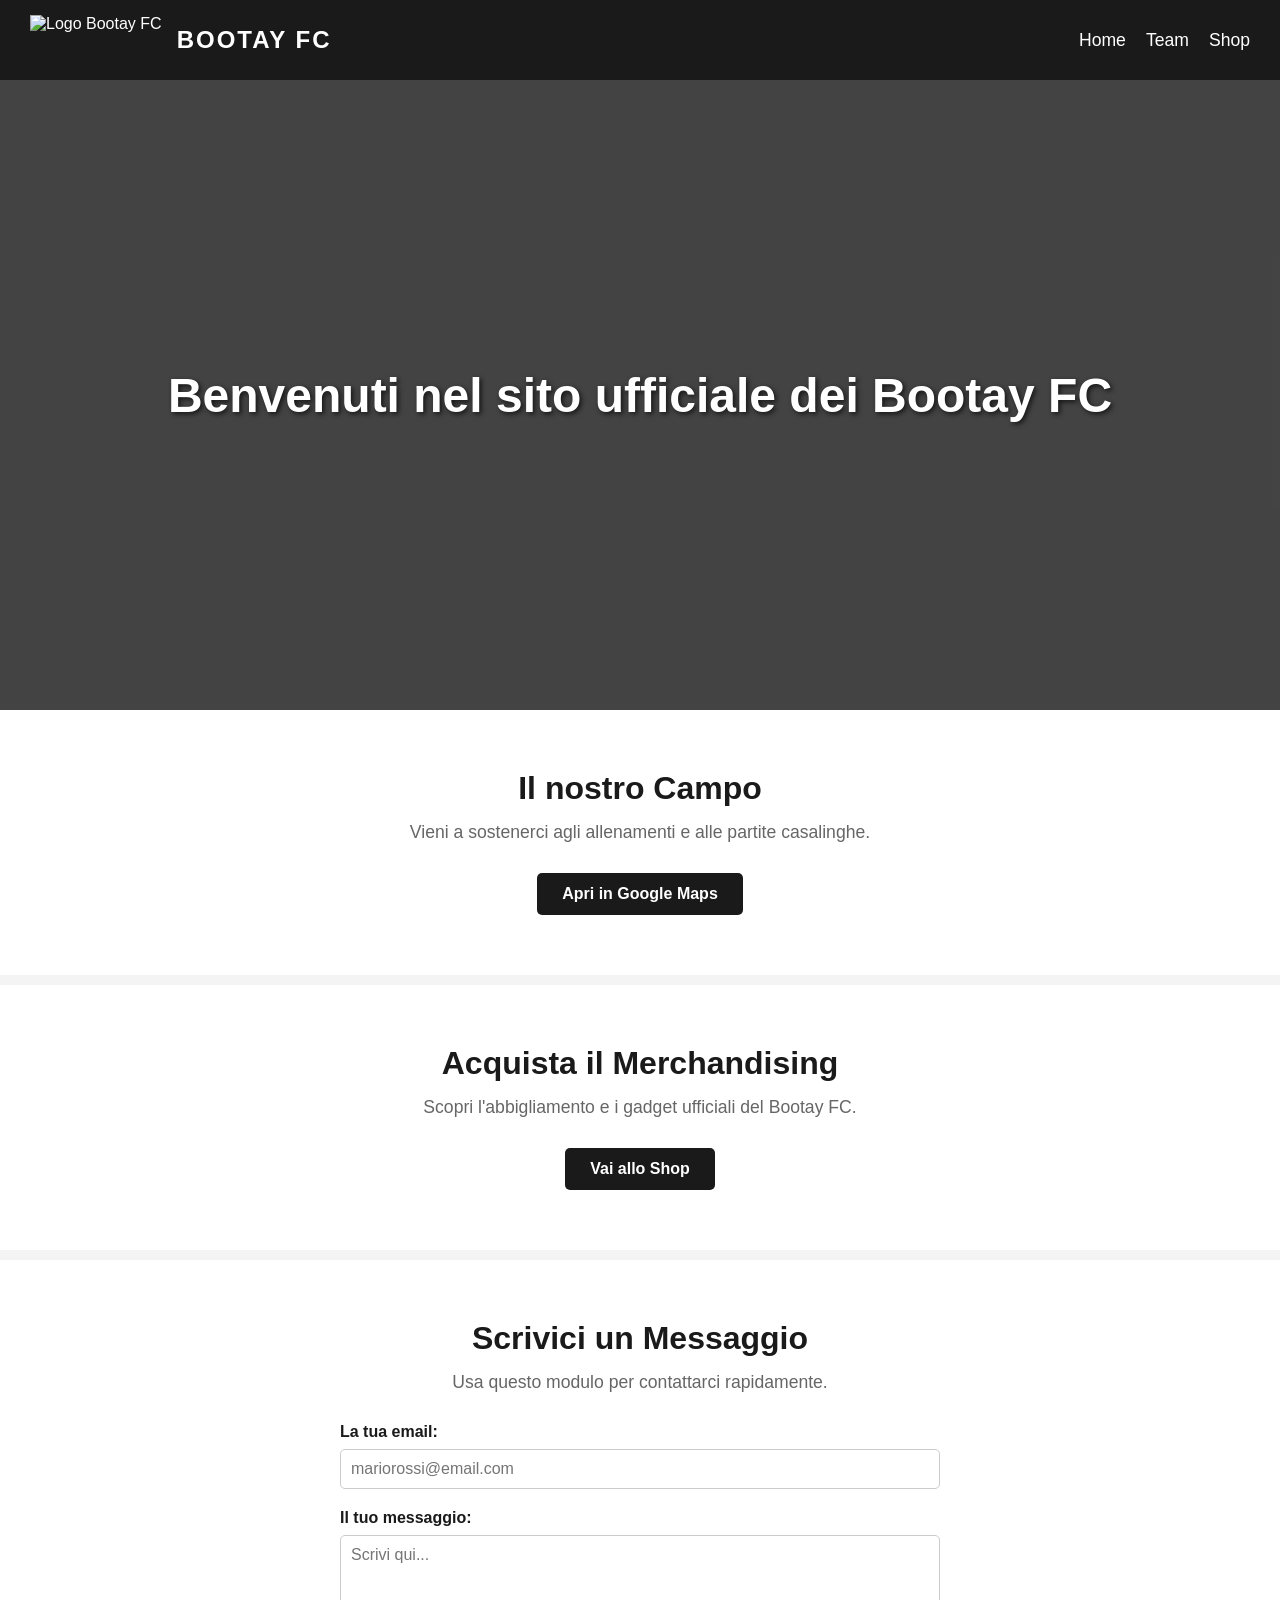
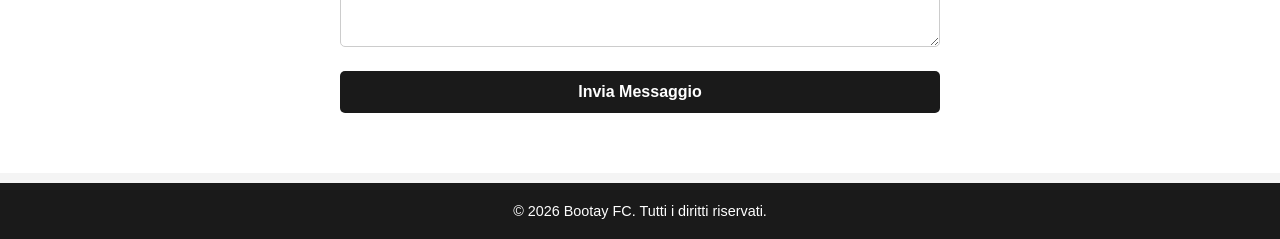
==== index.html @ 6051c7f7 "Add files via upload" ====
<!-- index.html -->
<!DOCTYPE html>
<html lang="it">
<head>
    <!-- Impostazioni di base per la codifica dei caratteri e per rendere il sito responsivo su dispositivi mobili -->
    <meta charset="UTF-8">
    <meta name="viewport" content="width=device-width, initial-scale=1.0">
    <title>Bootay FC | Home</title>
    <!-- Collegamento al file CSS esterno che contiene tutti gli stili, incluso lo sfondo -->
    <link rel="stylesheet" href="style.css">
</head>
<body>

    <!-- HEADER: Contiene il logo, il nome e il menu di navigazione. -->
    <header class="main-header">
        <div class="logo-container">
            <img src="LOGO.png" alt="Logo Bootay FC" class="logo">
            <h1 class="team-name">Bootay FC</h1>
        </div>

        <!-- Menu hamburger per dispositivi mobili gestito tramite CSS -->
        <input type="checkbox" id="menu-toggle" class="menu-checkbox">
        <label for="menu-toggle" class="hamburger-icon">&#9776;</label>

        <!-- Navigazione principale del sito -->
        <nav class="main-nav">
            <ul>
                <li><a href="index.html">Home</a></li>
                <li><a href="team.html">Team</a></li>
                <li><a href="shop.html">Shop</a></li>
            </ul>
        </nav>
    </header>

    <main>
        <!-- SEZIONE HERO: Contiene un'immagine di sfondo con un overlay e un testo di benvenuto -->
        <section class="hero-section">
            <div class="hero-overlay">
                <!-- AGGIORNAMENTO TESTO: Inserita la frase richiesta -->
                <h2 class="hero-text">Benvenuti nel sito ufficiale dei Bootay FC</h2>
            </div>
        </section>

        <!-- SEZIONE MAPPA: Contiene il link a Google Maps per raggiungere il campo -->
        <section class="location-section">
            <h2>Il nostro Campo</h2>
            <p>Vieni a sostenerci agli allenamenti e alle partite casalinghe.</p>
            <a href="https://maps.app.goo.gl/NJtgRynDcXupfxhT8" target="_blank" class="maps-btn">
                Apri in Google Maps
            </a>
        </section>

        <!-- SEZIONE INFO SHOP: Rimanda alla pagina dei prodotti -->
        <section class="shop-info-section">
            <h2>Acquista il Merchandising</h2>
            <p>Scopri l'abbigliamento e i gadget ufficiali del Bootay FC.</p>
            <a href="shop.html" class="buy-btn">
                Vai allo Shop
            </a>
        </section>

        <!-- SEZIONE CONTATTI: Modulo per inviare messaggi generici alla dirigenza -->
        <section class="contact-form-section">
            <h2>Scrivici un Messaggio</h2>
            <p>Usa questo modulo per contattarci rapidamente.</p>
            
            <form action="mailto:federicosaporiti@bootayfc.it,jacopobrama@bootayfc.it?subject=Messaggio dal sito Bootay FC" method="post" enctype="text/plain" class="contact-form">
                <div class="form-group">
                    <label for="userEmail">La tua email:</label>
                    <input type="email" id="userEmail" name="Email_Mittente" placeholder="mariorossi@email.com" required>
                </div>
                <div class="form-group">
                    <label for="userMessage">Il tuo messaggio:</label>
                    <textarea id="userMessage" name="Messaggio" rows="5" placeholder="Scrivi qui..." required></textarea>
                </div>
                <button type="submit" class="submit-btn">Invia Messaggio</button>
            </form>
        </section>
    </main>

    <!-- FOOTER: Piè di pagina standard -->
    <footer>
        <p>&copy; 2026 Bootay FC. Tutti i diritti riservati.</p>
    </footer>

</body>
</html>
---- style.css ----
/* style.css */

/* RESET GLOBALE */
* {
    margin: 0;
    padding: 0;
    box-sizing: border-box;
    font-family: 'Segoe UI', Tahoma, Geneva, Verdana, sans-serif;
}

body {
    background-color: #f4f4f4;
    color: #333;
}

/* =========================================
   HEADER E MENU DI NAVIGAZIONE
========================================= */
.main-header {
    background-color: #1a1a1a;
    color: #fff;
    display: flex;
    justify-content: space-between;
    align-items: center;
    padding: 15px 30px;
    position: sticky;
    top: 0;
    z-index: 1000;
}

.logo-container {
    display: flex;
    align-items: center;
    gap: 15px;
}

.logo {
    height: 50px;
    width: auto;
}

.team-name {
    font-size: 1.5rem;
    font-weight: bold;
    text-transform: uppercase;
    letter-spacing: 2px;
}

.menu-checkbox {
    display: none;
}

.hamburger-icon {
    display: none; 
    font-size: 2rem;
    cursor: pointer;
    user-select: none;
}

.main-nav ul {
    list-style: none;
    display: flex;
    gap: 20px;
}

.main-nav a {
    color: #fff;
    text-decoration: none;
    font-size: 1.1rem;
    transition: color 0.3s;
}

.main-nav a:hover {
    color: #f39c12;
}

/* =========================================
   HERO SECTION (HOME PAGE)
========================================= */
.hero-section {
    background-image: url('ImmagineHome.JPG'); 
    background-color: #888; 
    background-size: cover;
    background-position: center;
    height: 70vh; 
    display: flex;
    align-items: center;
    justify-content: center;
    position: relative;
}

.hero-overlay {
    background-color: rgba(0, 0, 0, 0.5); 
    width: 100%;
    height: 100%;
    display: flex;
    align-items: center;
    justify-content: center;
}

.hero-text {
    color: #fff;
    font-size: 3rem;
    text-align: center;
    text-shadow: 2px 2px 5px rgba(0,0,0,0.7);
    padding: 0 20px;
}

/* =========================================
   SEZIONI GENERICHE (HOME PAGE)
========================================= */
.location-section, .shop-info-section, .contact-form-section {
    padding: 60px 20px;
    text-align: center;
    background-color: #fff;
    margin-bottom: 10px; 
}

.location-section h2, .shop-info-section h2, .contact-form-section h2 {
    font-size: 2rem;
    margin-bottom: 15px;
    color: #1a1a1a;
}

.location-section p, .shop-info-section p, .contact-form-section p {
    font-size: 1.1rem;
    margin-bottom: 30px;
    color: #666;
}

/* STILE PULSANTI */
.maps-btn, .buy-btn, .submit-btn {
    display: inline-block;
    background-color: #1a1a1a;
    color: #fff;
    padding: 12px 25px;
    text-decoration: none;
    font-weight: bold;
    border-radius: 5px;
    border: none; 
    cursor: pointer; 
    transition: background-color 0.3s;
    font-size: 1rem;
}

.maps-btn:hover, .buy-btn:hover, .submit-btn:hover {
    background-color: #f39c12;
}

/* =========================================
   STILI PER I FORM DI CONTATTO E ORDINE
========================================= */
.contact-form {
    max-width: 600px;
    margin: 0 auto;
    text-align: left; 
}

.form-group {
    margin-bottom: 20px;
}

.form-group label {
    display: block;
    margin-bottom: 8px;
    font-weight: bold;
    color: #1a1a1a;
}

.form-group input, 
.form-group textarea {
    width: 100%; 
    padding: 10px;
    border: 1px solid #ccc; 
    border-radius: 5px; 
    font-size: 1rem;
}

.form-group input:focus, 
.form-group textarea:focus {
    outline: none;
    border-color: #f39c12;
}

.contact-form .submit-btn {
    display: block;
    width: 100%; 
    margin-top: 10px;
}

/* =========================================
   STILI PER LA GRIGLIA DELLO SHOP
========================================= */
.shop-grid {
    display: grid;
    grid-template-columns: repeat(auto-fit, minmax(250px, 1fr));
    gap: 30px;
    max-width: 1000px; 
    margin: 40px auto 0; 
}

.product-card {
    background-color: #fff;
    border: 1px solid #eee;
    border-radius: 8px;
    padding: 20px;
    box-shadow: 0 4px 6px rgba(0,0,0,0.05); 
    transition: transform 0.3s ease; 
    text-align: left; 
}

.product-card:hover {
    transform: translateY(-5px);
}

.product-img {
    width: 100%; 
    height: auto;
    border-radius: 4px;
    margin-bottom: 15px;
    background-color: #f9f9f9; 
}

.product-title {
    font-size: 1.4rem;
    color: #1a1a1a;
    margin-bottom: 10px;
}

.product-price {
    font-size: 1.2rem;
    font-weight: bold;
    color: #f39c12; 
    margin-bottom: 10px;
}

.product-desc {
    font-size: 0.95rem;
    color: #666;
    line-height: 1.4;
}

/* =========================================
   STILI PER LA PAGINA TEAM (NUOVI)
========================================= */

/* Layout per la sezione con immagine a sinistra e testo a destra (Flexbox) */
.team-overview-section {
    background-color: #fff;
    padding: 60px 20px;
    margin-bottom: 10px;
}

.team-overview-container {
    display: flex;
    align-items: center; /* Allinea verticalmente immagine e testo al centro */
    gap: 40px; /* Spazio vuoto tra l'immagine e il blocco di testo */
    max-width: 1100px; /* Larghezza massima per evitare che si allarghi troppo su grandi schermi */
    margin: 0 auto; /* Centra il contenitore nella pagina */
}

/* I due blocchi figli prendono ciascuno il 50% dello spazio disponibile equamente */
.team-image-box, .team-text-box {
    flex: 1;
}

/* Stile dell'immagine della squadra completa: occupa tutto il suo box, con bordi arrotondati e ombra */
.full-team-img {
    width: 100%;
    height: auto;
    border-radius: 10px;
    box-shadow: 0 5px 15px rgba(0,0,0,0.1);
}

.team-text-box h2 {
    font-size: 2.2rem;
    color: #1a1a1a;
    margin-bottom: 20px;
}

.team-text-box p {
    font-size: 1.1rem;
    color: #444;
    line-height: 1.6; /* Aumenta l'interlinea per una lettura più confortevole */
}

/* Layout per la griglia contenente i singoli giocatori */
.roster-section {
    padding: 60px 20px;
    text-align: center;
}

.roster-section h2 {
    font-size: 2rem;
    color: #1a1a1a;
    margin-bottom: 10px;
}

.roster-subtitle {
    font-size: 1.1rem;
    color: #666;
    margin-bottom: 40px;
}

/* Griglia per le card dei giocatori, simile a quella dello shop ma leggermente più compatta */
.roster-grid {
    display: grid;
    grid-template-columns: repeat(auto-fit, minmax(220px, 1fr));
    gap: 20px;
    max-width: 1100px;
    margin: 0 auto;
}

/* Stile della card per il singolo membro della squadra */
.player-card {
    background-color: #fff;
    border-radius: 8px;
    padding: 20px;
    box-shadow: 0 3px 6px rgba(0,0,0,0.05);
    text-align: center; /* Centra foto e testo all'interno della card */
    transition: transform 0.3s;
}

.player-card:hover {
    transform: translateY(-5px); /* Si solleva al passaggio del mouse */
}

/* Immagine del giocatore. Mettendo aspect-ratio: 1/1 la forziamo a diventare quadrata. 
   object-fit: cover taglia l'immagine per riempire il quadrato senza deformarla,
   border-radius: 50% la trasforma in un cerchio perfetto */
.player-img {
    width: 120px;
    height: 120px;
    object-fit: cover;
    border-radius: 50%;
    margin-bottom: 15px;
    border: 3px solid #f39c12; /* Bordo arancione decorativo intorno alla foto */
}

.player-name {
    font-size: 1.2rem;
    color: #1a1a1a;
    margin-bottom: 5px;
}

.player-role {
    font-size: 0.95rem;
    font-weight: bold;
    color: #f39c12; /* Evidenzia il ruolo con il colore di accento */
    margin-bottom: 10px;
}

.player-desc {
    font-size: 0.9rem;
    color: #666;
    line-height: 1.4;
}

/* =========================================
   FOOTER
========================================= */
footer {
    background-color: #1a1a1a;
    color: #fff;
    text-align: center;
    padding: 20px;
    font-size: 0.9rem;
}

/* =========================================
   MEDIA QUERY PER DISPOSITIVI MOBILI 
========================================= */
@media (max-width: 768px) {
    .hamburger-icon {
        display: block;
    }

    .main-nav {
        position: absolute;
        top: 100%; 
        left: 0;
        width: 100%;
        background-color: #1a1a1a;
        max-height: 0; 
        overflow: hidden;
        transition: max-height 0.3s ease-out; 
    }

    .main-nav ul {
        flex-direction: column; 
        text-align: center;
        padding: 20px 0;
    }

    .main-nav ul li {
        margin: 15px 0;
    }

    .menu-checkbox:checked ~ .main-nav {
        max-height: 300px; 
    }

    .hero-text {
        font-size: 2rem;
    }

    /* Regola aggiuntiva per i dispositivi mobili:
       Se lo schermo è piccolo, l'immagine e il testo della squadra vengono incolonnati
       invece di stare affiancati */
    .team-overview-container {
        flex-direction: column;
        text-align: center; /* Centra il testo quando è incolonnato sotto l'immagine */
    }
}
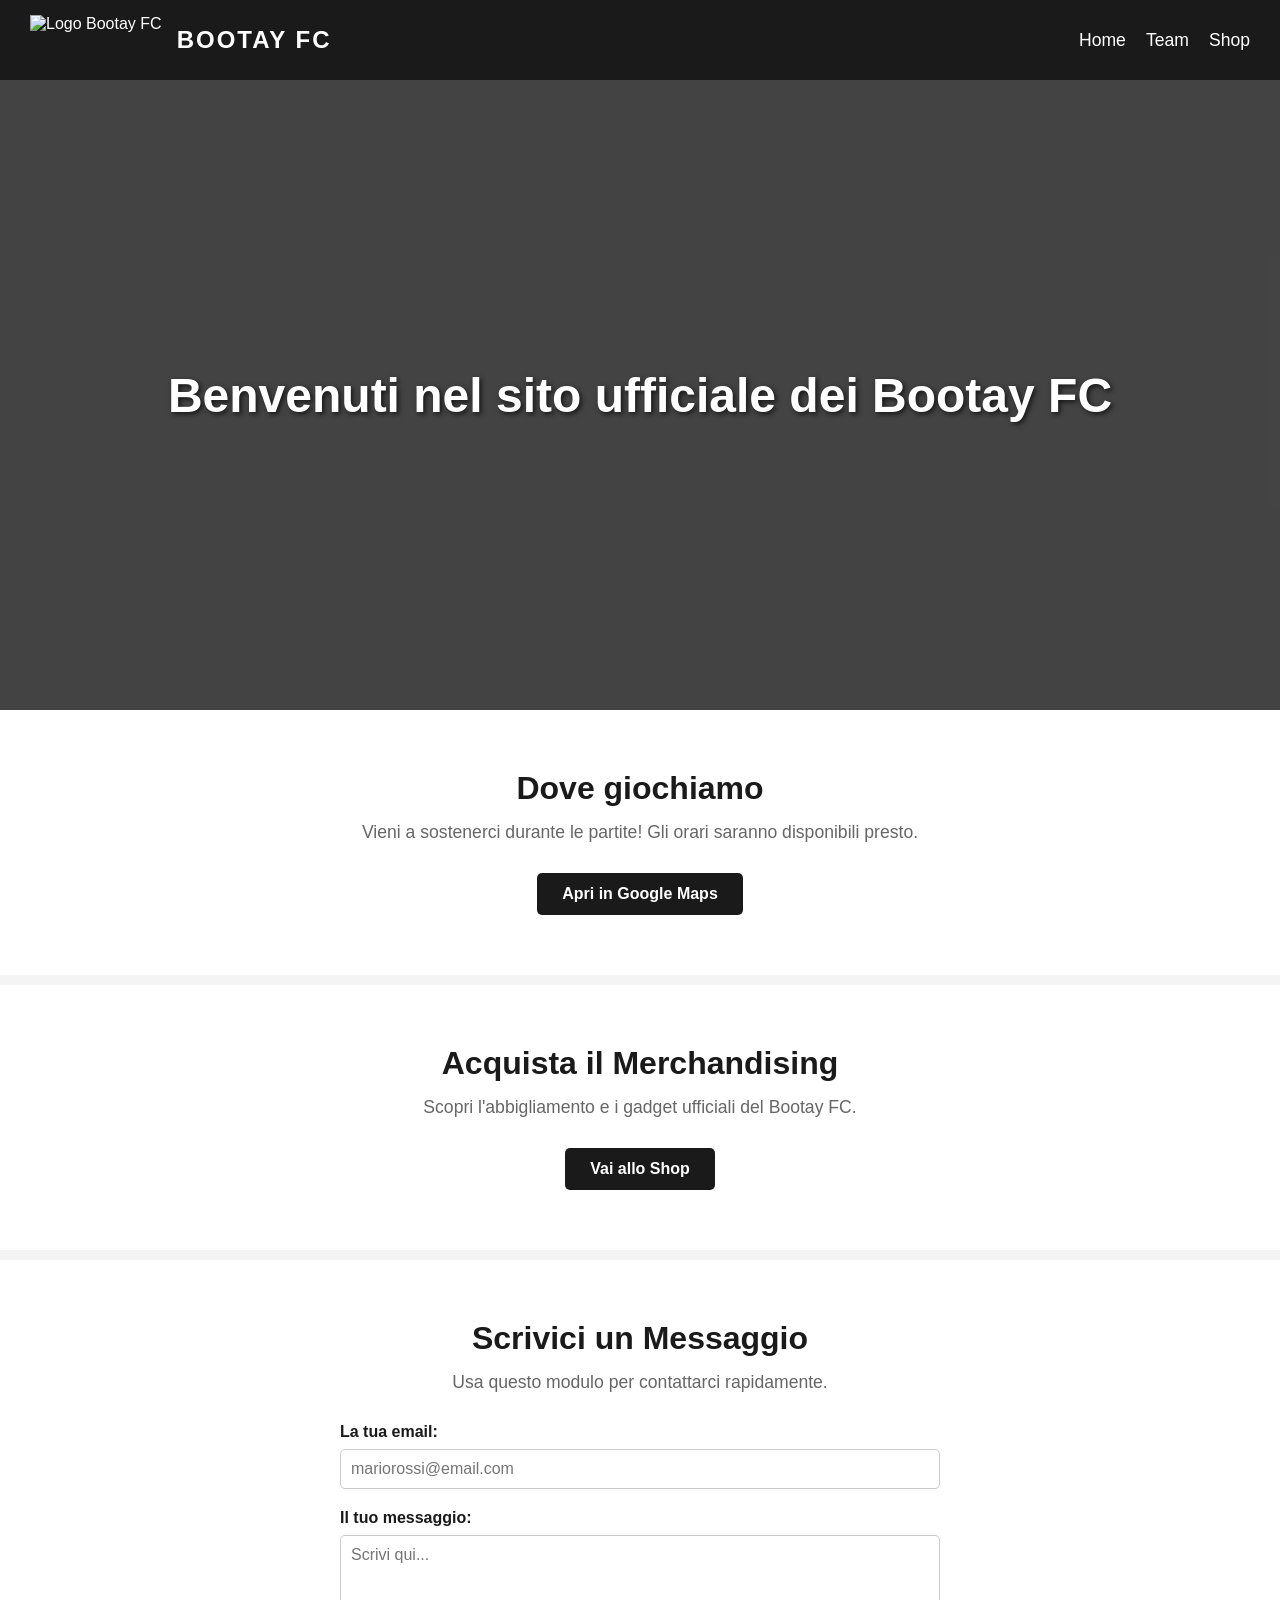
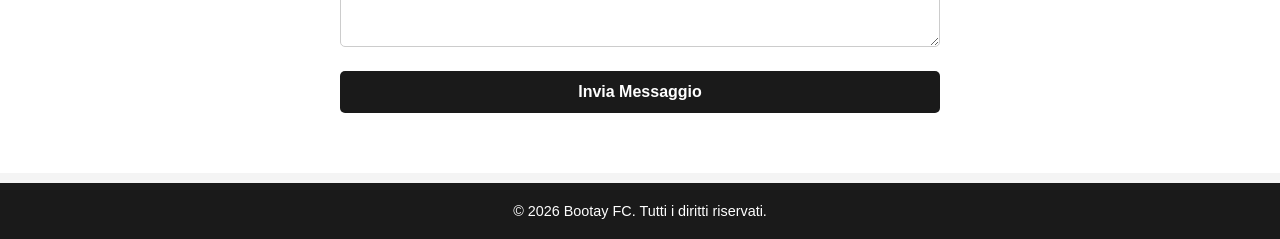
==== commit 1223948e: "Add files via upload" ====
--- a/index.html
+++ b/index.html
@@ -43,8 +43,8 @@
 
         <!-- SEZIONE MAPPA: Contiene il link a Google Maps per raggiungere il campo -->
         <section class="location-section">
-            <h2>Il nostro Campo</h2>
-            <p>Vieni a sostenerci agli allenamenti e alle partite casalinghe.</p>
+            <h2>Dove giochiamo</h2>
+            <p>Vieni a sostenerci durante le partite! Gli orari saranno disponibili presto.</p>
             <a href="https://maps.app.goo.gl/NJtgRynDcXupfxhT8" target="_blank" class="maps-btn">
                 Apri in Google Maps
             </a>
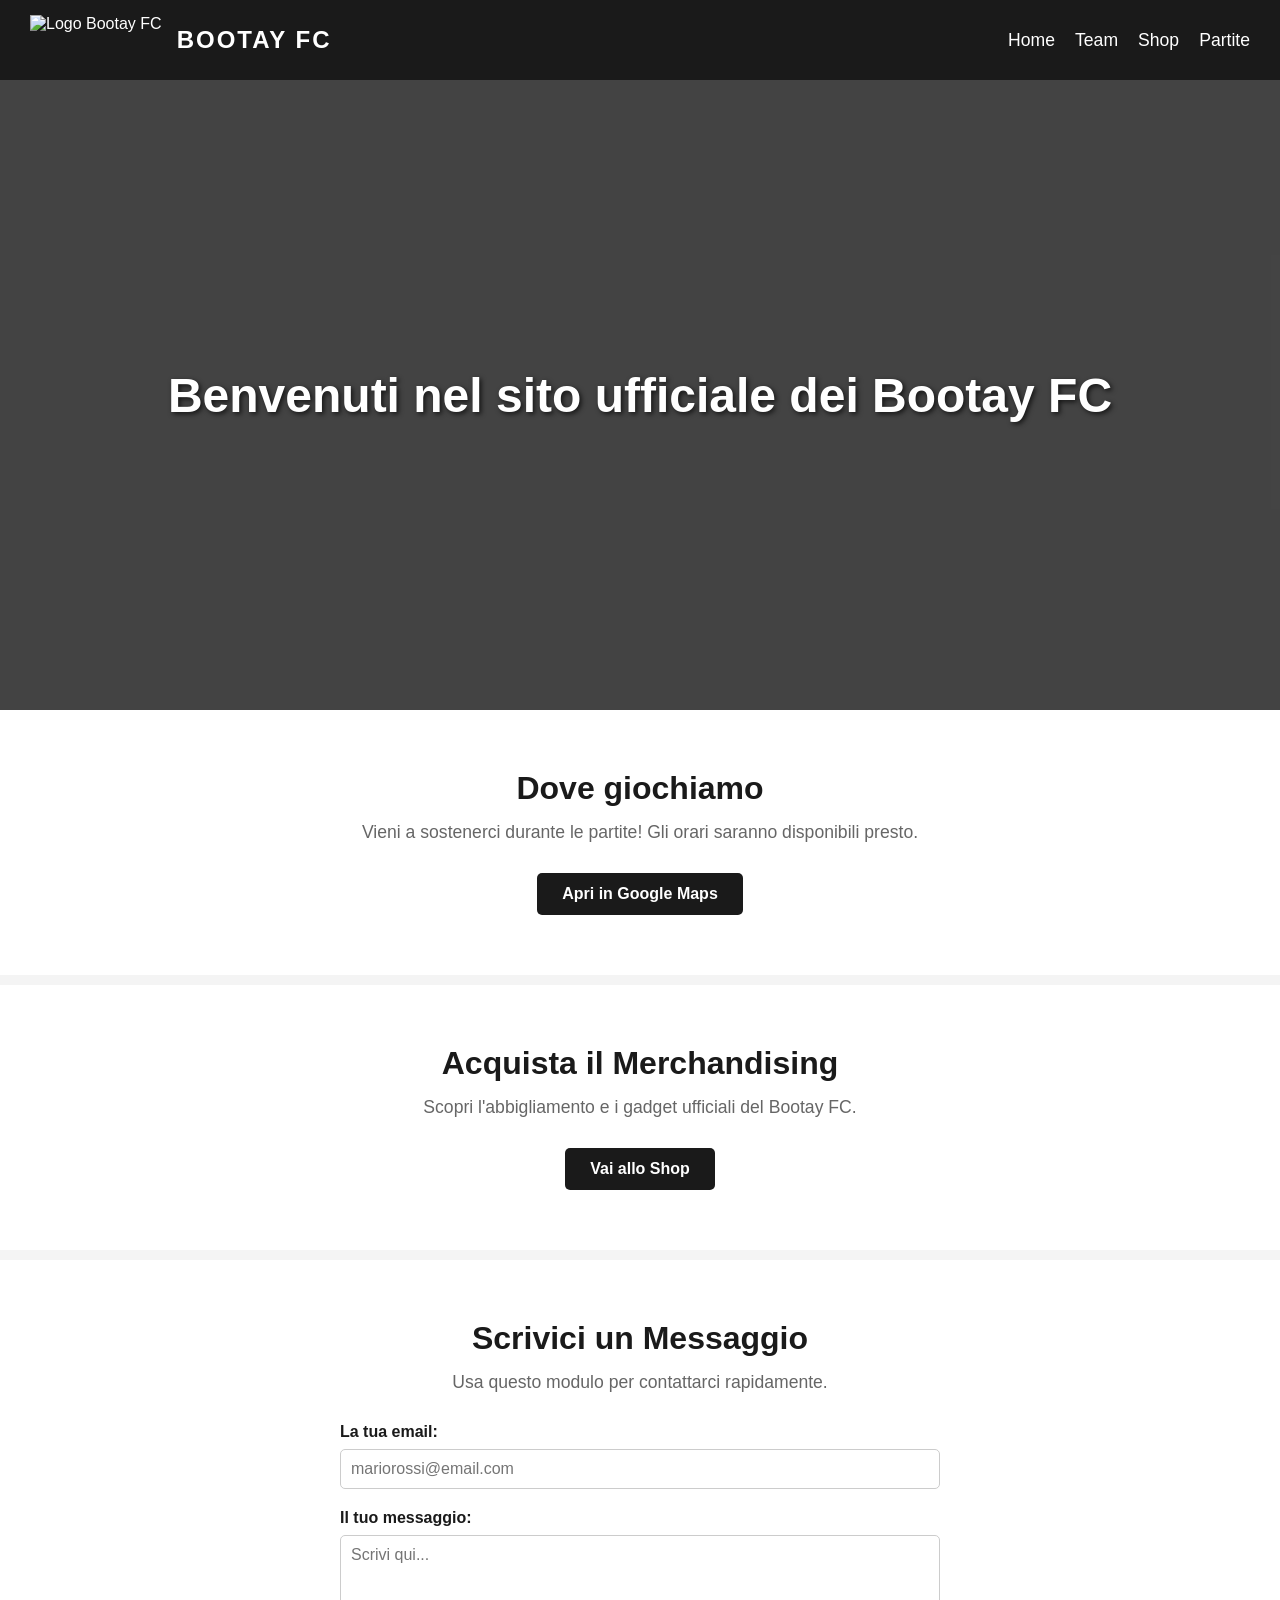
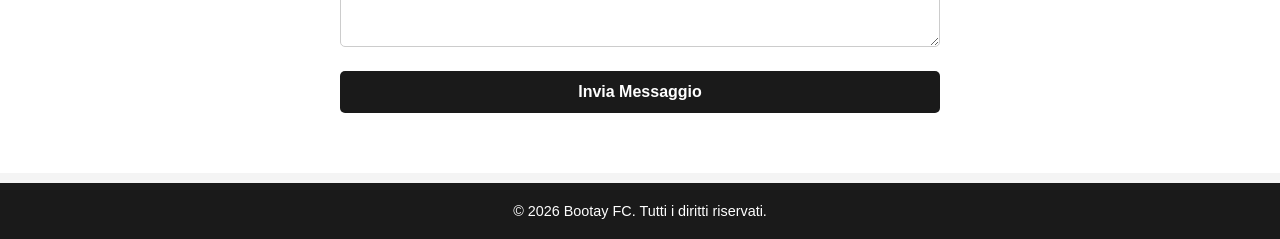
==== commit 2a382b21: "Add files via upload" ====
--- a/index.html
+++ b/index.html
@@ -28,6 +28,8 @@
                 <li><a href="index.html">Home</a></li>
                 <li><a href="team.html">Team</a></li>
                 <li><a href="shop.html">Shop</a></li>
+                <!-- AGGIUNTO: Nuovo link alla pagina delle partite -->
+                <li><a href="partite.html">Partite</a></li>
             </ul>
         </nav>
     </header>
@@ -36,7 +38,6 @@
         <!-- SEZIONE HERO: Contiene un'immagine di sfondo con un overlay e un testo di benvenuto -->
         <section class="hero-section">
             <div class="hero-overlay">
-                <!-- AGGIORNAMENTO TESTO: Inserita la frase richiesta -->
                 <h2 class="hero-text">Benvenuti nel sito ufficiale dei Bootay FC</h2>
             </div>
         </section>
--- a/style.css
+++ b/style.css
@@ -241,10 +241,8 @@
 }
 
 /* =========================================
-   STILI PER LA PAGINA TEAM (NUOVI)
-========================================= */
-
-/* Layout per la sezione con immagine a sinistra e testo a destra (Flexbox) */
+   STILI PER LA PAGINA TEAM
+========================================= */
 .team-overview-section {
     background-color: #fff;
     padding: 60px 20px;
@@ -253,18 +251,16 @@
 
 .team-overview-container {
     display: flex;
-    align-items: center; /* Allinea verticalmente immagine e testo al centro */
-    gap: 40px; /* Spazio vuoto tra l'immagine e il blocco di testo */
-    max-width: 1100px; /* Larghezza massima per evitare che si allarghi troppo su grandi schermi */
-    margin: 0 auto; /* Centra il contenitore nella pagina */
-}
-
-/* I due blocchi figli prendono ciascuno il 50% dello spazio disponibile equamente */
+    align-items: center; 
+    gap: 40px; 
+    max-width: 1100px; 
+    margin: 0 auto; 
+}
+
 .team-image-box, .team-text-box {
     flex: 1;
 }
 
-/* Stile dell'immagine della squadra completa: occupa tutto il suo box, con bordi arrotondati e ombra */
 .full-team-img {
     width: 100%;
     height: auto;
@@ -281,10 +277,9 @@
 .team-text-box p {
     font-size: 1.1rem;
     color: #444;
-    line-height: 1.6; /* Aumenta l'interlinea per una lettura più confortevole */
-}
-
-/* Layout per la griglia contenente i singoli giocatori */
+    line-height: 1.6; 
+}
+
 .roster-section {
     padding: 60px 20px;
     text-align: center;
@@ -302,7 +297,6 @@
     margin-bottom: 40px;
 }
 
-/* Griglia per le card dei giocatori, simile a quella dello shop ma leggermente più compatta */
 .roster-grid {
     display: grid;
     grid-template-columns: repeat(auto-fit, minmax(220px, 1fr));
@@ -311,30 +305,26 @@
     margin: 0 auto;
 }
 
-/* Stile della card per il singolo membro della squadra */
 .player-card {
     background-color: #fff;
     border-radius: 8px;
     padding: 20px;
     box-shadow: 0 3px 6px rgba(0,0,0,0.05);
-    text-align: center; /* Centra foto e testo all'interno della card */
+    text-align: center; 
     transition: transform 0.3s;
 }
 
 .player-card:hover {
-    transform: translateY(-5px); /* Si solleva al passaggio del mouse */
-}
-
-/* Immagine del giocatore. Mettendo aspect-ratio: 1/1 la forziamo a diventare quadrata. 
-   object-fit: cover taglia l'immagine per riempire il quadrato senza deformarla,
-   border-radius: 50% la trasforma in un cerchio perfetto */
+    transform: translateY(-5px); 
+}
+
 .player-img {
     width: 120px;
     height: 120px;
     object-fit: cover;
     border-radius: 50%;
     margin-bottom: 15px;
-    border: 3px solid #f39c12; /* Bordo arancione decorativo intorno alla foto */
+    border: 3px solid #f39c12; 
 }
 
 .player-name {
@@ -346,7 +336,7 @@
 .player-role {
     font-size: 0.95rem;
     font-weight: bold;
-    color: #f39c12; /* Evidenzia il ruolo con il colore di accento */
+    color: #f39c12; 
     margin-bottom: 10px;
 }
 
@@ -354,6 +344,96 @@
     font-size: 0.9rem;
     color: #666;
     line-height: 1.4;
+}
+
+/* =========================================
+   STILI PER LA NUOVA PAGINA PARTITE
+========================================= */
+
+/* Padding e allineamento per la sezione principale */
+.matches-section {
+    padding: 60px 20px;
+    text-align: center;
+    background-color: #f4f4f4;
+}
+
+.matches-section h2 {
+    font-size: 2.2rem;
+    color: #1a1a1a;
+    margin-bottom: 10px;
+}
+
+.matches-subtitle {
+    font-size: 1.1rem;
+    color: #666;
+    margin-bottom: 40px;
+}
+
+/* Griglia responsiva per disporre le partite su più colonne nei display larghi */
+.matches-grid {
+    display: grid;
+    grid-template-columns: repeat(auto-fit, minmax(280px, 1fr));
+    gap: 25px;
+    max-width: 1000px;
+    margin: 0 auto;
+}
+
+/* Stile del blocco cliccabile. Essendo un tag <a>, disattiviamo la sottolineatura */
+.match-card {
+    display: block;
+    background-color: #fff;
+    border: 2px solid #eee;
+    border-radius: 10px;
+    padding: 25px 20px;
+    text-decoration: none;
+    color: inherit;
+    box-shadow: 0 4px 6px rgba(0,0,0,0.05);
+    transition: all 0.3s ease;
+}
+
+/* Hover: il riquadro sale leggermente e il bordo diventa arancione BootayFC */
+.match-card:hover {
+    transform: translateY(-5px);
+    border-color: #f39c12;
+    box-shadow: 0 8px 15px rgba(0,0,0,0.1);
+}
+
+.match-date {
+    font-size: 0.9rem;
+    color: #888;
+    margin-bottom: 15px;
+    text-transform: uppercase;
+    letter-spacing: 1px;
+}
+
+.match-teams {
+    font-size: 1.5rem;
+    font-weight: bold;
+    color: #1a1a1a;
+    margin-bottom: 10px;
+}
+
+.match-time {
+    font-size: 1.1rem;
+    color: #444;
+    font-weight: 500;
+    margin-bottom: 20px;
+}
+
+/* Stile per replicare un finto bottone di Instagram per far capire all'utente che è cliccabile */
+.ig-link-text {
+    display: inline-block;
+    background: linear-gradient(45deg, #f09433 0%, #e6683c 25%, #dc2743 50%, #cc2366 75%, #bc1888 100%);
+    color: #fff;
+    font-weight: bold;
+    padding: 8px 18px;
+    border-radius: 20px;
+    font-size: 0.9rem;
+    transition: opacity 0.3s;
+}
+
+.match-card:hover .ig-link-text {
+    opacity: 0.8;
 }
 
 /* =========================================
@@ -404,11 +484,8 @@
         font-size: 2rem;
     }
 
-    /* Regola aggiuntiva per i dispositivi mobili:
-       Se lo schermo è piccolo, l'immagine e il testo della squadra vengono incolonnati
-       invece di stare affiancati */
     .team-overview-container {
         flex-direction: column;
-        text-align: center; /* Centra il testo quando è incolonnato sotto l'immagine */
+        text-align: center; 
     }
 }
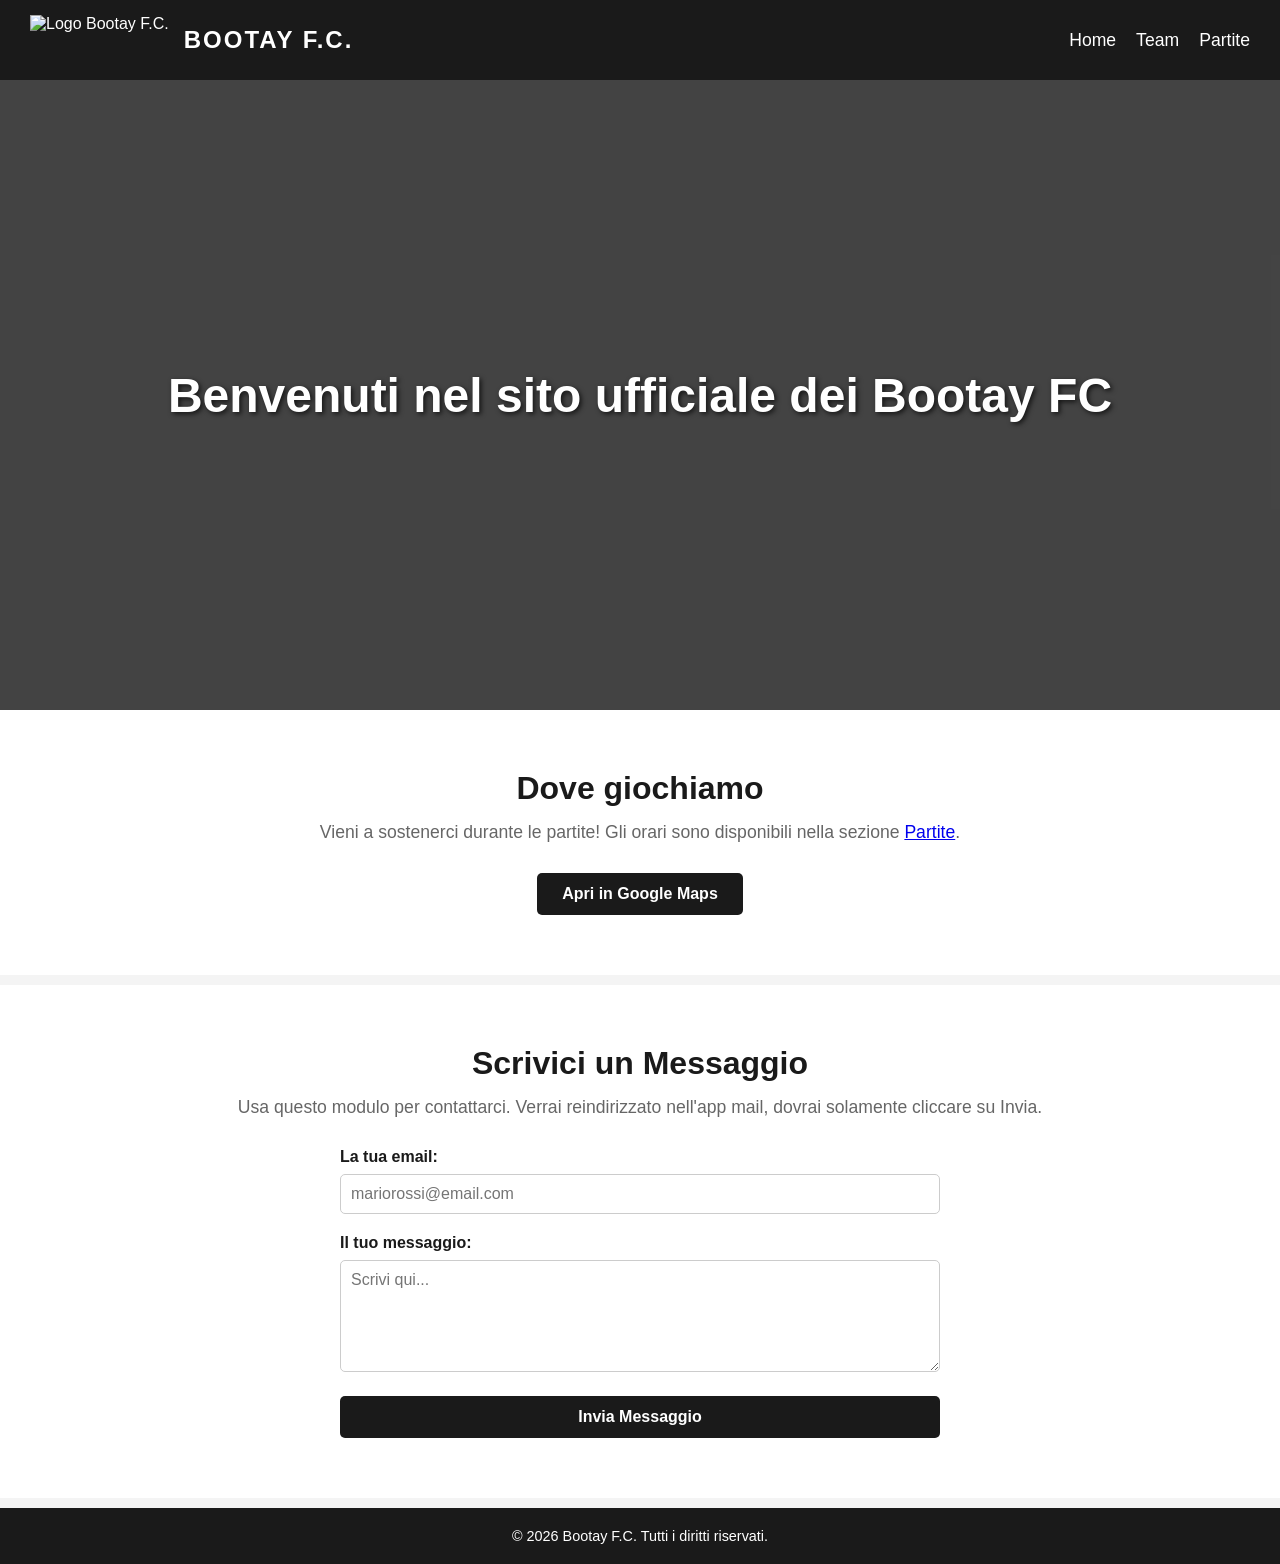
==== commit faeb62a4: "Add files via upload" ====
--- a/index.html
+++ b/index.html
@@ -5,7 +5,7 @@
     <!-- Impostazioni di base per la codifica dei caratteri e per rendere il sito responsivo su dispositivi mobili -->
     <meta charset="UTF-8">
     <meta name="viewport" content="width=device-width, initial-scale=1.0">
-    <title>Bootay FC | Home</title>
+    <title>Bootay F.C. | Home</title>
     <!-- Collegamento al file CSS esterno che contiene tutti gli stili, incluso lo sfondo -->
     <link rel="stylesheet" href="style.css">
 </head>
@@ -14,8 +14,8 @@
     <!-- HEADER: Contiene il logo, il nome e il menu di navigazione. -->
     <header class="main-header">
         <div class="logo-container">
-            <img src="LOGO.png" alt="Logo Bootay FC" class="logo">
-            <h1 class="team-name">Bootay FC</h1>
+            <img src="LOGO.png" alt="Logo Bootay F.C." class="logo">
+            <h1 class="team-name">Bootay F.C.</h1>
         </div>
 
         <!-- Menu hamburger per dispositivi mobili gestito tramite CSS -->
@@ -27,8 +27,7 @@
             <ul>
                 <li><a href="index.html">Home</a></li>
                 <li><a href="team.html">Team</a></li>
-                <li><a href="shop.html">Shop</a></li>
-                <!-- AGGIUNTO: Nuovo link alla pagina delle partite -->
+                <!-- <li><a href="shop.html">Shop</a></li> -->
                 <li><a href="partite.html">Partite</a></li>
             </ul>
         </nav>
@@ -45,25 +44,25 @@
         <!-- SEZIONE MAPPA: Contiene il link a Google Maps per raggiungere il campo -->
         <section class="location-section">
             <h2>Dove giochiamo</h2>
-            <p>Vieni a sostenerci durante le partite! Gli orari saranno disponibili presto.</p>
+            <p>Vieni a sostenerci durante le partite! Gli orari sono disponibili nella sezione <a href="partite.html">Partite</a>.</p>
             <a href="https://maps.app.goo.gl/NJtgRynDcXupfxhT8" target="_blank" class="maps-btn">
                 Apri in Google Maps
             </a>
         </section>
 
         <!-- SEZIONE INFO SHOP: Rimanda alla pagina dei prodotti -->
-        <section class="shop-info-section">
+        <!-- <section class="shop-info-section">
             <h2>Acquista il Merchandising</h2>
-            <p>Scopri l'abbigliamento e i gadget ufficiali del Bootay FC.</p>
+            <p>Scopri l'abbigliamento e i gadget ufficiali dei Bootay FC.</p>
             <a href="shop.html" class="buy-btn">
                 Vai allo Shop
-            </a>
-        </section>
+            </a> 
+        </section> -->
 
         <!-- SEZIONE CONTATTI: Modulo per inviare messaggi generici alla dirigenza -->
         <section class="contact-form-section">
             <h2>Scrivici un Messaggio</h2>
-            <p>Usa questo modulo per contattarci rapidamente.</p>
+            <p>Usa questo modulo per contattarci. Verrai reindirizzato nell'app mail, dovrai solamente cliccare su Invia.</p>
             
             <form action="mailto:federicosaporiti@bootayfc.it,jacopobrama@bootayfc.it?subject=Messaggio dal sito Bootay FC" method="post" enctype="text/plain" class="contact-form">
                 <div class="form-group">
@@ -81,7 +80,7 @@
 
     <!-- FOOTER: Piè di pagina standard -->
     <footer>
-        <p>&copy; 2026 Bootay FC. Tutti i diritti riservati.</p>
+        <p>&copy; 2026 Bootay F.C. Tutti i diritti riservati.</p>
     </footer>
 
 </body>
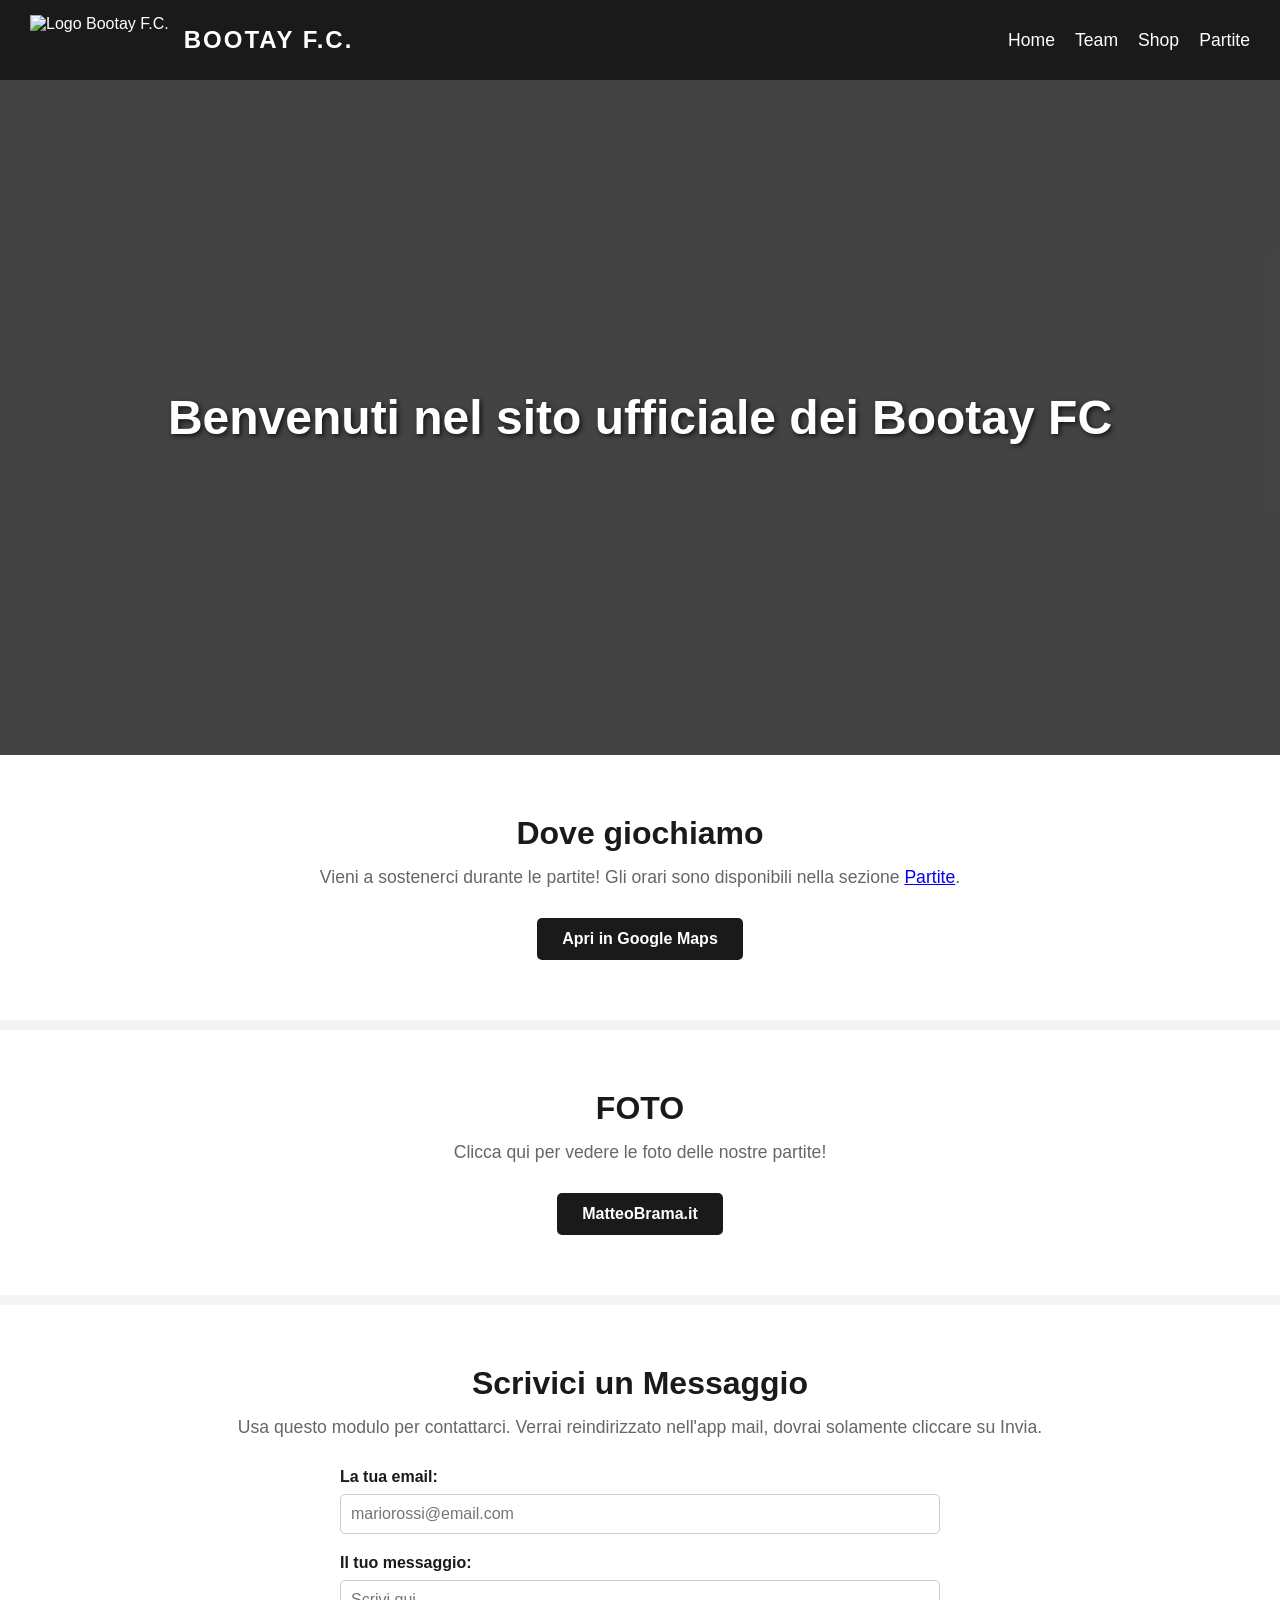
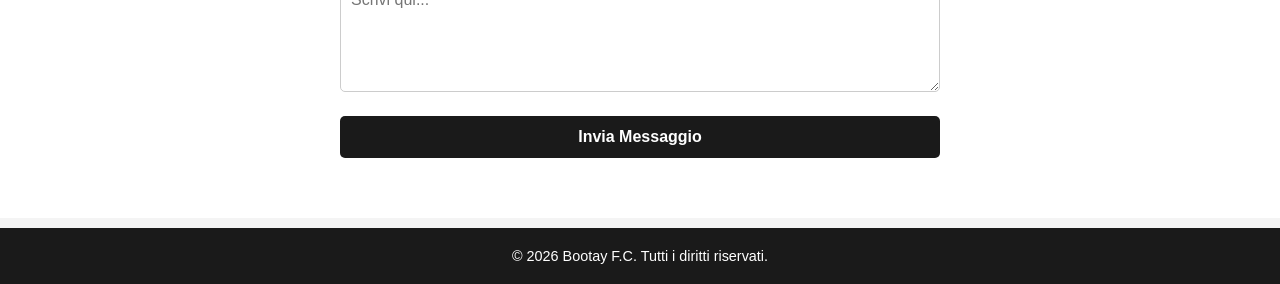
==== commit 68029d61: "Add files via upload" ====
--- a/index.html
+++ b/index.html
@@ -27,7 +27,7 @@
             <ul>
                 <li><a href="index.html">Home</a></li>
                 <li><a href="team.html">Team</a></li>
-                <!-- <li><a href="shop.html">Shop</a></li> -->
+                <li><a href="shop.html">Shop</a></li>
                 <li><a href="partite.html">Partite</a></li>
             </ul>
         </nav>
@@ -50,14 +50,13 @@
             </a>
         </section>
 
-        <!-- SEZIONE INFO SHOP: Rimanda alla pagina dei prodotti -->
-        <!-- <section class="shop-info-section">
-            <h2>Acquista il Merchandising</h2>
-            <p>Scopri l'abbigliamento e i gadget ufficiali dei Bootay FC.</p>
-            <a href="shop.html" class="buy-btn">
-                Vai allo Shop
+        <section class="shop-info-section">
+            <h2>FOTO</h2>
+            <p>Clicca qui per vedere le foto delle nostre partite!</p>
+            <a href="https://www.matteobrama.it" target="_blank" class="buy-btn">
+                MatteoBrama.it
             </a> 
-        </section> -->
+        </section> 
 
         <!-- SEZIONE CONTATTI: Modulo per inviare messaggi generici alla dirigenza -->
         <section class="contact-form-section">
--- a/style.css
+++ b/style.css
@@ -82,7 +82,7 @@
     background-color: #888; 
     background-size: cover;
     background-position: center;
-    height: 70vh; 
+    height: 75vh; 
     display: flex;
     align-items: center;
     justify-content: center;
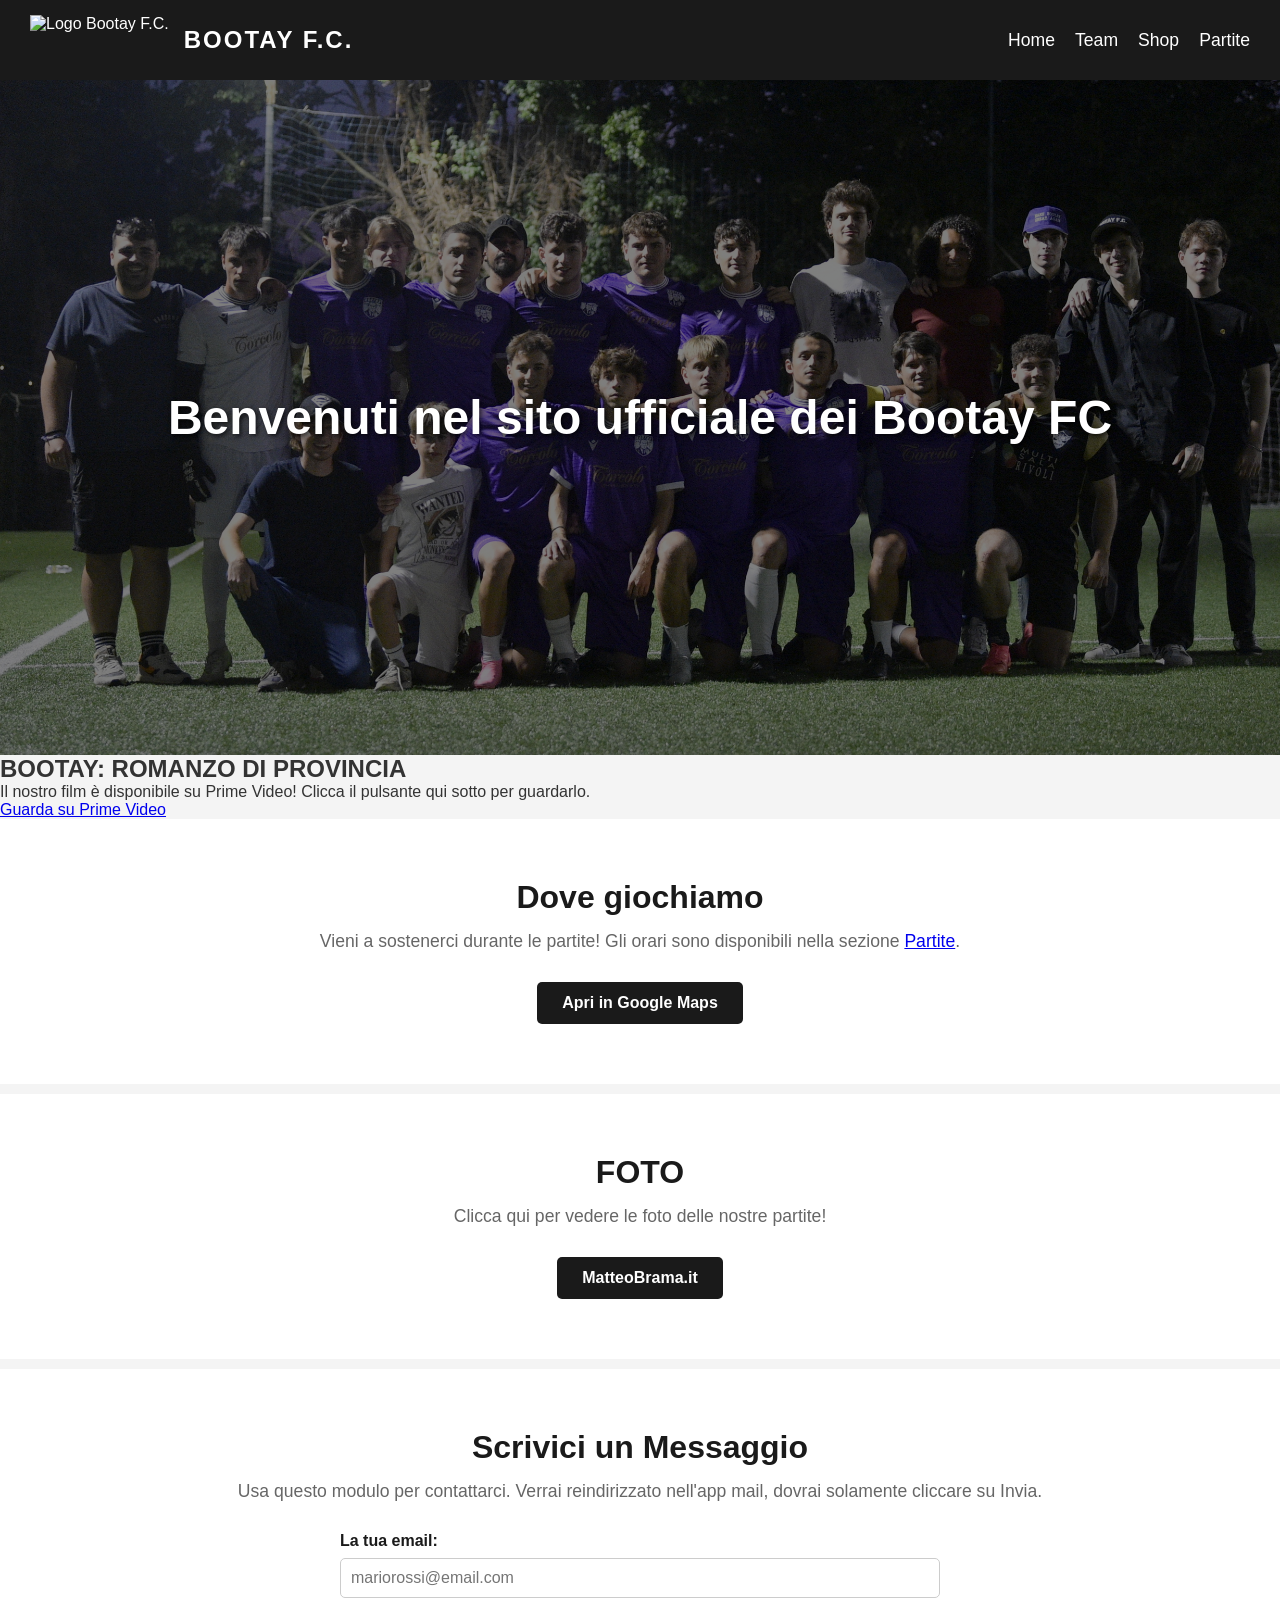
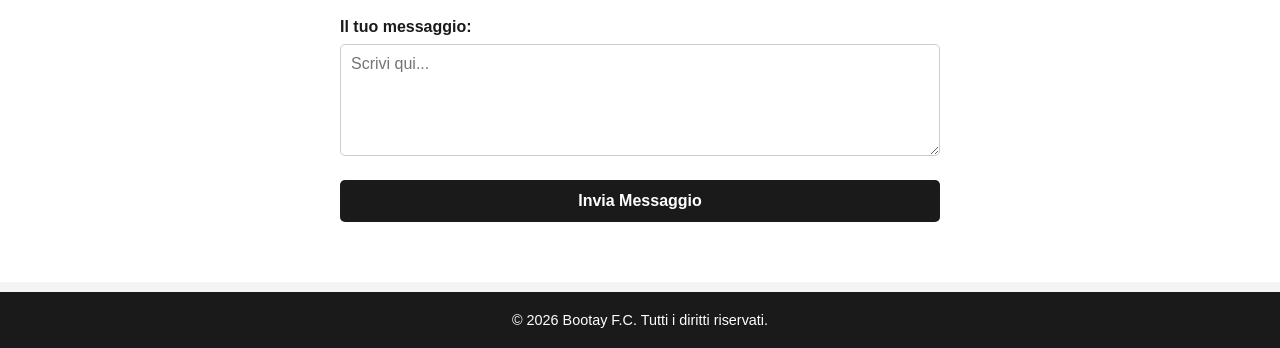
==== commit 2cdd5707: "Add files via upload" ====
--- a/index.html
+++ b/index.html
@@ -39,6 +39,14 @@
             <div class="hero-overlay">
                 <h2 class="hero-text">Benvenuti nel sito ufficiale dei Bootay FC</h2>
             </div>
+        </section>
+
+        <section class="movie-info-section">
+            <h2>BOOTAY: ROMANZO DI PROVINCIA</h2>
+            <p>Il nostro film è disponibile su Prime Video! Clicca il pulsante qui sotto per guardarlo.</p>
+            <a href="https://www.primevideo.com/-/it/detail/7CHVFKAWTCWYTUPHQGX3HYLWRM" target="_blank" class="prime-btn">
+                Guarda su Prime Video
+            </a>
         </section>
 
         <!-- SEZIONE MAPPA: Contiene il link a Google Maps per raggiungere il campo -->
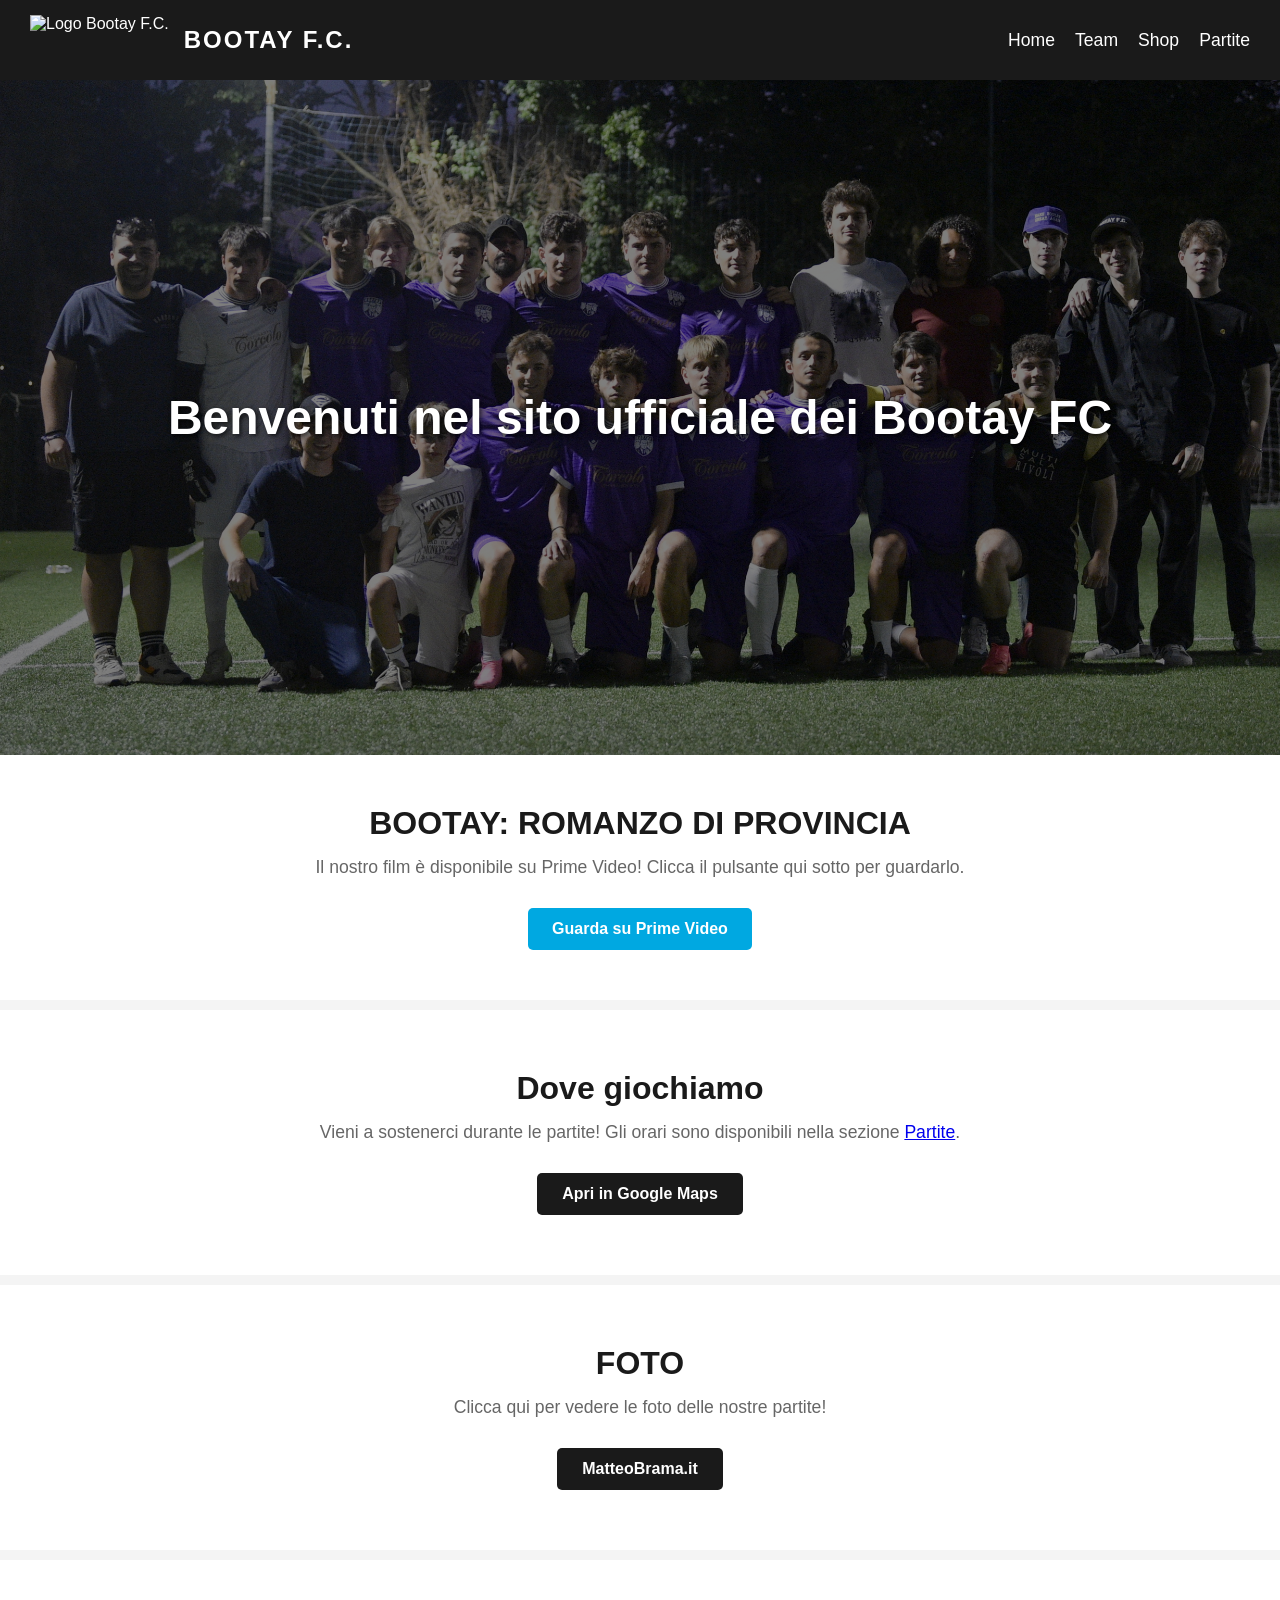
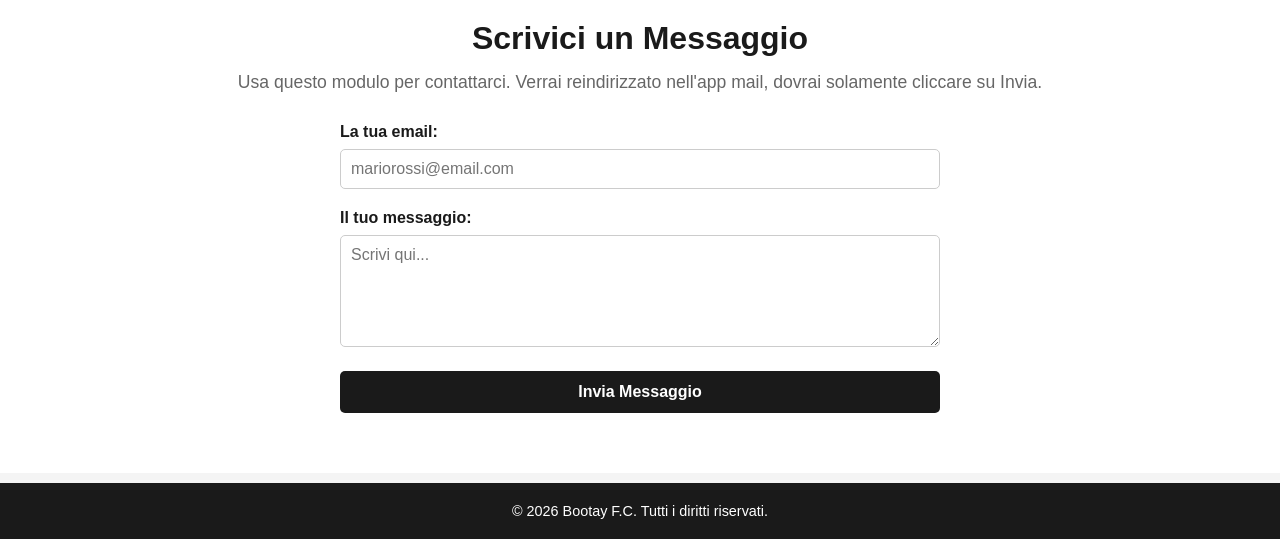
==== commit 18dc8366: "Add files via upload" ====
--- a/index.html
+++ b/index.html
@@ -61,7 +61,7 @@
         <section class="shop-info-section">
             <h2>FOTO</h2>
             <p>Clicca qui per vedere le foto delle nostre partite!</p>
-            <a href="https://www.matteobrama.it" target="_blank" class="buy-btn">
+            <a href="https://www.matteobrama.it/?utm_source=bootayfc_website&utm_medium=referral" target="_blank" class="buy-btn">
                 MatteoBrama.it
             </a> 
         </section> 
--- a/style.css
+++ b/style.css
@@ -146,6 +146,70 @@
 .maps-btn:hover, .buy-btn:hover, .submit-btn:hover {
     background-color: #f39c12;
 }
+
+/* * ==========================================
+ * INIZIO INSERIMENTO: STILI PER LA SEZIONE FILM (PRIME VIDEO)
+ * ==========================================
+ */
+.movie-info-section {
+    /* Centra orizzontalmente tutto il contenuto (h2, p, a) all'interno del riquadro */
+    text-align: center;         
+    /* Applica 50px di spazio all'interno sopra e sotto, e 20px ai lati, coerentemente con le altre sezioni */
+    padding: 50px 20px;         
+    /* Applica lo sfondo bianco, staccandolo dallo sfondo grigio di body (#f4f4f4) */
+    background-color: #ffffff;  
+    /* Aggiunge il margine inferiore per non far attaccare la sezione successiva (contatti) */
+    margin-bottom: 10px;        
+}
+
+.movie-info-section h2 {
+    /* Dimensione del titolo identica alle altre sezioni (.location-section h2) per uniformità */
+    font-size: 2rem;            
+    /* Distanza dal paragrafo sottostante */
+    margin-bottom: 15px;        
+    /* Colore scuro standard per i titoli */
+    color: #1a1a1a;             
+}
+
+.movie-info-section p {
+    /* Dimensione del testo descrittivo identica alle altre sezioni */
+    font-size: 1.1rem;          
+    /* Distanza tra il paragrafo e il pulsante Prime Video */
+    margin-bottom: 30px;        
+    /* Colore grigio testuale standard */
+    color: #666;                
+}
+
+.prime-btn {
+    /* Mantiene il comportamento in linea permettendo però di applicare il padding strutturale */
+    display: inline-block;      
+    /* Colore identificativo di Prime Video (Azzurro) per immediato riconoscimento visivo */
+    background-color: #00A8E1;  
+    /* Testo bianco per un elevato contrasto sul fondo azzurro */
+    color: #ffffff;             
+    /* Spazio interno al bottone per renderlo cliccabile (12px verticale, 24px orizzontale) */
+    padding: 12px 24px;         
+    /* Rimuove la sottolineatura di default del tag <a> */
+    text-decoration: none;      
+    /* Uniforma il raggio dei bordi a 5px per matchare .maps-btn, .buy-btn ecc. */
+    border-radius: 5px;         
+    /* Rende il testo del bottone evidente */
+    font-weight: bold;          
+    /* Assicura che la grandezza del testo nel bottone sia consistente (1rem) */
+    font-size: 1rem;            
+    /* Rimuove i bordi extra per renderlo piatto */
+    border: none;
+    /* Transizione animata fluida quando si passa col mouse sopra il bottone */
+    transition: background-color 0.3s ease; 
+}
+
+.prime-btn:hover {
+    /* Scurisce lo sfondo al passaggio del mouse per feedback interattivo visivo */
+    background-color: #007db8;  
+    /* Mantiene il testo bianco per leggibilità durante l'hover */
+    color: #ffffff;             
+}
+
 
 /* =========================================
    STILI PER I FORM DI CONTATTO E ORDINE
